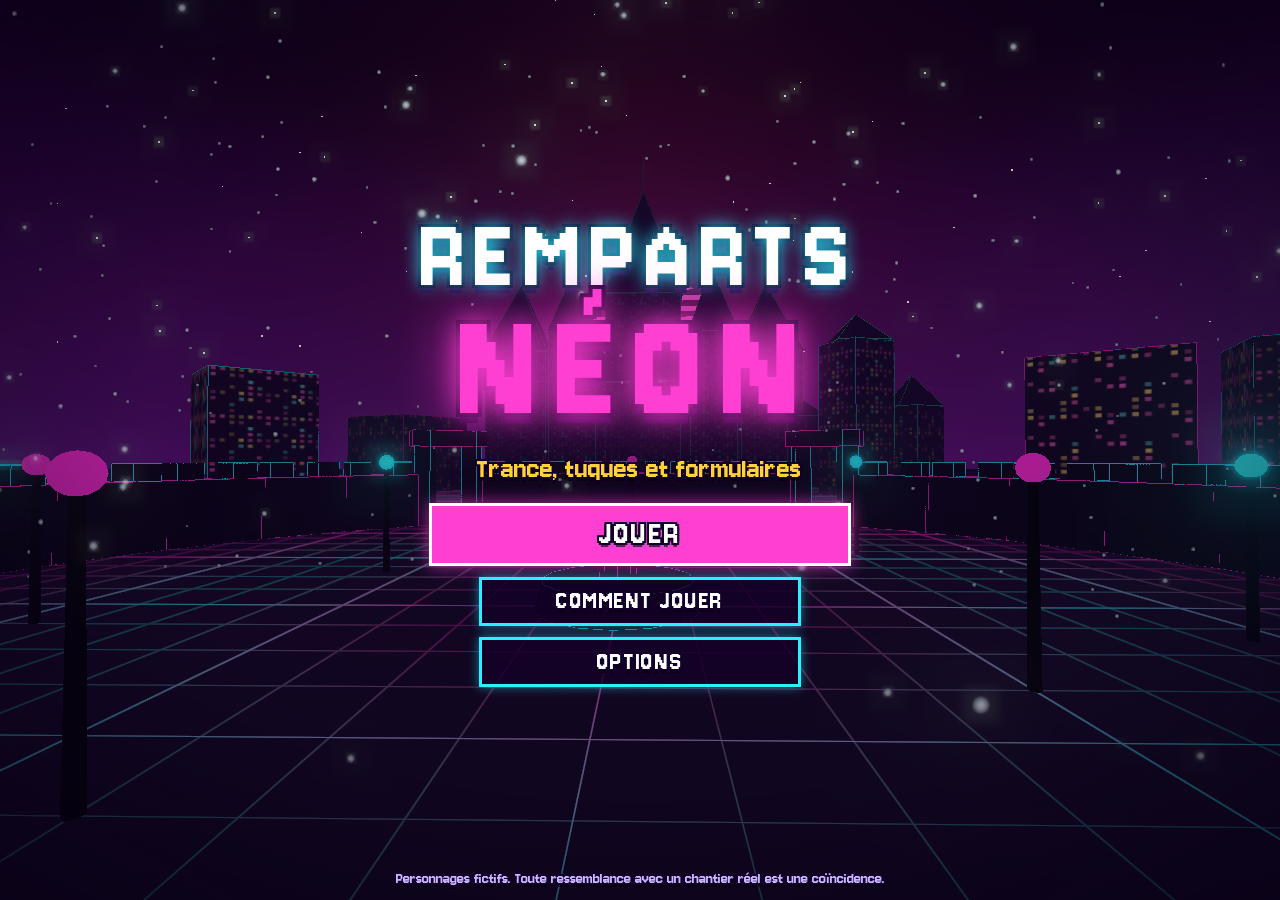
==== index.html @ 051f41b4 "Première version jouable de Remparts Néon : FPS de survie néon, trance procédurale, 3 quartiers" ====
<!doctype html>
<html lang="fr-CA">
<head>
<meta charset="utf-8">
<meta name="viewport" content="width=device-width,initial-scale=1,maximum-scale=1,user-scalable=no,viewport-fit=cover">
<title>Remparts Néon</title>
<meta name="theme-color" content="#12002a">
<link rel="manifest" href="manifest.webmanifest">
<link rel="icon" href="assets/icon192.png">
<link rel="stylesheet" href="style.css">
<script type="importmap">{ "imports": { "three": "./vendor/three.module.min.js", "three/addons/": "./vendor/jsm/" } }</script>
</head>
<body>
<div id="app"></div>
<div id="vignette"></div><div id="hurt"></div>
<div id="hud" class="hidden">
  <div id="hpbox"><div class="lbl">SANTÉ</div><div id="hpbar"><div id="hpfill"></div><span id="hptxt">100</span></div><div id="dashes"></div></div>
  <div id="cashbox"><span class="coin"></span><span id="cash">0</span><small>piasses néon</small></div>
  <div id="wavebox"><div id="wavelbl">VAGUE 1/3</div><div id="seclbl">ÇA MONTE…</div></div>
  <div id="bossbox" class="hidden"><div id="bossname">BOSS</div><div id="bossbar"><div id="bossfill"></div></div></div>
  <div id="score">0</div>
  <div id="cross"><div class="ch"></div><div id="beatL" class="bt"></div><div id="beatL2" class="bt"></div><div id="beatR" class="bt"></div><div id="beatR2" class="bt"></div><div id="beatC"></div></div>
  <div id="streak"></div>
  <div id="altbox"><div id="altico"></div><div id="altname">RONDELLE</div><div id="altbar"><div id="altfill"></div></div></div>
  <div id="banner"></div>
  <div id="toast"></div>
</div>
<div id="floats"></div>
<div id="radio" class="hidden"><div class="rhead"><span class="eq"><i></i><i></i><i></i><i></i></span><span id="djname"></span></div><div id="rtext"></div></div>

<section id="title" class="screen">
  <div class="logo"><div class="l1">REMPARTS</div><div class="l2">NÉON</div><div class="sub">Trance, tuques et formulaires</div></div>
  <div class="menu">
    <button class="btn big" id="bPlay">JOUER</button>
    <button class="btn" id="bHelp">COMMENT JOUER</button>
    <button class="btn" id="bOpts">OPTIONS</button>
  </div>
  <div class="foot">Personnages fictifs. Toute ressemblance avec un chantier réel est une coïncidence.</div>
</section>

<section id="paths" class="screen hidden">
  <h1>CHOISIS TON ARME</h1>
  <div id="pathcards"></div>
  <div id="lvlpick"></div>
  <button class="btn" id="bBack1">◀ RETOUR</button>
</section>

<section id="help" class="screen hidden">
  <h1>COMMENT JOUER</h1>
  <div class="panel helptxt">
    <p><b>But :</b> survis aux vagues. La musique les pilote : le <b>build-up</b> monte, le <b>drop</b> lâche la horde, le <b>breakdown</b> te laisse souffler.</p>
    <p><b>Sur le beat :</b> frappe ou tire au moment où les barres se rejoignent au centre du viseur : dégâts bonus. Pas obligé, juste payant.</p>
    <p><b>Piasses néon :</b> ramasse-les et dépense-les au Dépanneur Néon entre les vagues.</p>
    <table><tr><th></th><th>Clavier / souris</th><th>Manette</th><th>Tactile</th></tr>
      <tr><td>Bouger</td><td>WASD / ZQSD</td><td>Stick gauche</td><td>Pouce gauche</td></tr>
      <tr><td>Viser</td><td>Souris</td><td>Stick droit</td><td>Glisser à droite</td></tr>
      <tr><td>Attaque</td><td>Clic gauche</td><td>RT</td><td>Bouton FEU (ou tir auto)</td></tr>
      <tr><td>Spécial</td><td>Clic droit / E</td><td>LT</td><td>SPÉCIAL</td></tr>
      <tr><td>Sprint</td><td>Espace / Maj</td><td>A</td><td>SPRINT</td></tr>
      <tr><td>Pause</td><td>Échap / P</td><td>Start</td><td>⏸</td></tr></table>
  </div>
  <button class="btn" id="bBack2">◀ RETOUR</button>
</section>

<section id="opts" class="screen hidden">
  <h1>OPTIONS</h1>
  <div class="panel opts">
    <label>Volume <input type="range" id="oVol" min="0" max="1" step="0.05"></label>
    <label>Sensibilité <input type="range" id="oSens" min="0.3" max="2.5" step="0.05"></label>
    <label>Effets <select id="oQual"><option value="high">Élevés (bloom)</option><option value="low">Bas (téléphones)</option></select></label>
    <label>Tir auto (tactile) <input type="checkbox" id="oAuto"></label>
  </div>
  <button class="btn" id="bBack3">◀ RETOUR</button>
</section>

<section id="lvlcard" class="screen hidden"><div class="lvnum" id="lvnum">QUARTIER 1</div><div class="lvname" id="lvname"></div><div class="lvsub" id="lvsub"></div></section>

<section id="shop" class="screen hidden">
  <div class="shophead"><h1>DÉPANNEUR NÉON <small>ouvert 24 h</small></h1><div class="shopcash"><span class="coin"></span><span id="scash">0</span></div></div>
  <div id="cards"></div>
  <div class="shopfoot"><div id="nextinfo"></div><button class="btn big" id="bNext">VAGUE SUIVANTE ▶</button></div>
</section>

<section id="pause" class="screen hidden">
  <h1>PAUSE</h1>
  <div class="menu"><button class="btn big" id="bResume">CONTINUER</button><button class="btn" id="bPOpts">OPTIONS</button><button class="btn" id="bQuit">MENU PRINCIPAL</button></div>
</section>

<section id="over" class="screen hidden">
  <h1 class="red">K.-O. SUR LES REMPARTS!</h1>
  <div class="panel" id="overstats"></div>
  <div class="menu"><button class="btn big" id="bRetry">RECOMMENCER LA VAGUE</button><button class="btn" id="bQuit2">MENU PRINCIPAL</button></div>
</section>

<section id="win" class="screen hidden">
  <h1>QUÉBEC EST SAUVÉE!</h1>
  <div class="panel" id="winstats"></div>
  <div class="menu"><button class="btn big" id="bAgain">REJOUER</button></div>
</section>

<div id="touch" class="hidden">
  <div id="tl"><div id="knob0"><div id="knob"></div></div></div>
  <div id="tr"></div>
  <button id="tFire" class="tb">FEU</button><button id="tAlt" class="tb">SPÉCIAL</button><button id="tDash" class="tb">SPRINT</button><button id="tPause" class="tb">⏸</button>
</div>
<div id="rotate" class="hidden">Tourne ton téléphone à l'horizontale ↻</div>
<div id="err" class="hidden"></div>
<script type="module" src="js/main.js"></script>
</body>
</html>
---- style.css ----
@font-face { font-family: 'Jersey 10'; src: url(assets/fonts/Jersey10.ttf); font-display: block; }
:root { --pink: #ff3fd2; --cyan: #2bf0ff; --gold: #ffd23a; --green: #8dff3a; --ol: #12002a;
  --o: 0 0 0 transparent; --u: clamp(16px, 2.3vh, 30px); }
* { box-sizing: border-box; -webkit-tap-highlight-color: transparent; }
html, body { margin: 0; height: 100%; overflow: hidden; background: #07000f; color: #fff; font-family: 'Jersey 10', system-ui, sans-serif; user-select: none; -webkit-user-select: none; touch-action: none; }
#app, #app canvas { position: fixed; inset: 0; width: 100%; height: 100%; display: block; }
.hidden { display: none !important; }
/* contour net autour de tout le texte (lisibilité) */
.ol, #hud, .screen, #radio, #floats, #touch { text-shadow: 2px 0 var(--ol), -2px 0 var(--ol), 0 2px var(--ol), 0 -2px var(--ol), 2px 2px var(--ol), -2px -2px var(--ol), 2px -2px var(--ol), -2px 2px var(--ol), 0 4px 0 rgba(0,0,0,.6); }
#hud { position: fixed; inset: 0; pointer-events: none; font-size: calc(var(--u) * 1.1); letter-spacing: .04em; }
#hpbox { position: absolute; left: 2.2vh; top: 2vh; width: min(34vw, 340px); }
.lbl { font-size: calc(var(--u) * .9); color: var(--cyan); }
#hpbar { position: relative; height: calc(var(--u) * 1.15); border: 3px solid #fff; background: #200018; box-shadow: 0 0 12px var(--pink); }
#hpfill { position: absolute; inset: 0; width: 100%; background: linear-gradient(90deg, #ff2b6d, #ff3fd2); transition: width .15s; }
#hptxt { position: absolute; inset: 0; display: flex; align-items: center; justify-content: center; font-size: calc(var(--u) * 1.05); }
#dashes { display: flex; gap: 6px; margin-top: 6px; }
#dashes i { display: block; width: calc(var(--u) * 1.6); height: calc(var(--u) * .45); border: 2px solid #fff; background: var(--cyan); box-shadow: 0 0 8px var(--cyan); }
#dashes i.off { background: #102030; box-shadow: none; }
#cashbox { position: absolute; right: 2.2vh; top: 2vh; text-align: right; font-size: calc(var(--u) * 1.7); color: var(--green); }
#cashbox small { display: block; font-size: calc(var(--u) * .8); color: #d9ffc4; }
.coin { display: inline-block; width: .75em; height: .75em; border-radius: 50%; background: var(--green); box-shadow: 0 0 10px var(--green), inset 0 0 0 3px #2b6b00; margin-right: .25em; vertical-align: -.05em; }
#score { position: absolute; right: 2.2vh; top: calc(2vh + var(--u) * 3.4); font-size: calc(var(--u) * 1); color: #fff; opacity: .9; }
#wavebox { position: absolute; left: 50%; top: 1.6vh; transform: translateX(-50%); text-align: center; }
#wavelbl { font-size: calc(var(--u) * 1.15); color: #fff; }
#seclbl { font-size: calc(var(--u) * 1.4); color: var(--gold); }
#seclbl.drop { color: var(--pink); } #seclbl.break { color: var(--cyan); }
#bossbox { position: absolute; left: 50%; top: calc(1.6vh + var(--u) * 3.2); transform: translateX(-50%); width: min(60vw, 640px); text-align: center; }
#bossname { color: var(--gold); font-size: calc(var(--u) * 1.2); }
#bossbar { height: calc(var(--u) * .8); border: 3px solid #fff; background: #200018; }
#bossfill { height: 100%; width: 100%; background: linear-gradient(90deg, var(--gold), #ff7a1a); box-shadow: 0 0 12px #ff7a1a; }
#cross { position: absolute; left: 50%; top: 50%; width: 0; height: 0; }
#cross .ch { position: absolute; left: -9px; top: -9px; width: 18px; height: 18px; border: 2px solid #fff; border-radius: 50%; box-shadow: 0 0 6px var(--cyan); }
#cross .ch::after { content: ''; position: absolute; left: 6px; top: 6px; width: 2px; height: 2px; background: #fff; }
#cross .bt { position: absolute; top: -10px; width: 4px; height: 20px; background: var(--cyan); box-shadow: 0 0 8px var(--cyan); border-radius: 2px; }
#cross #beatC { position: absolute; left: -22px; top: -22px; width: 44px; height: 44px; border: 3px solid var(--pink); border-radius: 50%; opacity: 0; box-shadow: 0 0 16px var(--pink); }
#cross.hit .ch { border-color: var(--pink); box-shadow: 0 0 14px var(--pink); }
#streak { position: absolute; left: 50%; top: calc(50% + 40px); transform: translateX(-50%); color: var(--pink); font-size: calc(var(--u) * 1.15); white-space: nowrap; }
#altbox { position: absolute; right: 2.2vh; bottom: 2.4vh; width: min(26vw, 240px); text-align: right; }
#altname { font-size: calc(var(--u) * 1); color: var(--cyan); }
#altbar { height: calc(var(--u) * .6); border: 2px solid #fff; background: #001a22; }
#altfill { height: 100%; background: var(--cyan); box-shadow: 0 0 8px var(--cyan); }
#altbox.ready #altname { color: #fff; } #altbox.ready #altbar { box-shadow: 0 0 12px var(--cyan); }
#banner { position: absolute; left: 0; right: 0; top: 30%; text-align: center; font-size: calc(var(--u) * 3.6); color: #fff; opacity: 0; transition: opacity .25s, transform .25s; transform: scale(.9); letter-spacing: .06em; }
#banner.on { opacity: 1; transform: scale(1); }
#banner.pink { color: var(--pink); } #banner.cyan { color: var(--cyan); } #banner.gold { color: var(--gold); }
#toast { position: absolute; left: 50%; bottom: 14vh; transform: translateX(-50%); font-size: var(--u); color: #fff; opacity: 0; transition: opacity .3s; }
#toast.on { opacity: 1; }
#vignette { position: fixed; inset: 0; pointer-events: none; background: radial-gradient(ellipse at center, transparent 55%, rgba(10,0,25,.55) 100%); }
#hurt { position: fixed; inset: 0; pointer-events: none; background: radial-gradient(ellipse at center, transparent 40%, rgba(255,20,60,.55) 100%); opacity: 0; }
#floats { position: fixed; inset: 0; pointer-events: none; overflow: hidden; }
#floats div { position: absolute; left: 0; top: 0; white-space: nowrap; font-size: calc(var(--u) * 1.05); will-change: transform, opacity; }
#floats div.big { font-size: calc(var(--u) * 1.5); }
/* radio */
#radio { z-index: 5; position: fixed; left: 2.2vh; bottom: 2.4vh; width: min(46vw, 520px); background: rgba(14,0,30,.86); border: 3px solid var(--pink); box-shadow: 0 0 18px rgba(255,63,210,.6); padding: .5em .8em .7em; font-size: calc(var(--u) * 1.02); line-height: 1.15; pointer-events: none; }
.rhead { color: var(--gold); font-size: calc(var(--u) * .9); display: flex; align-items: center; gap: .5em; margin-bottom: .2em; }
.eq { display: inline-flex; gap: 2px; align-items: flex-end; height: 1em; } .eq i { width: 4px; background: var(--cyan); animation: eq .5s infinite alternate; }
.eq i:nth-child(2) { animation-delay: .15s } .eq i:nth-child(3) { animation-delay: .3s } .eq i:nth-child(4) { animation-delay: .05s }
@keyframes eq { from { height: 20% } to { height: 100% } }
/* écrans */
.screen { position: fixed; inset: 0; display: flex; flex-direction: column; align-items: center; justify-content: center; gap: 2.2vh; background: radial-gradient(ellipse at center, rgba(20,0,40,.35), rgba(5,0,15,.82)); font-size: calc(var(--u) * 1.1); }
#title { background: linear-gradient(180deg, rgba(5,0,15,.1), rgba(5,0,15,.55)); }
.screen h1 { margin: 0; font-weight: normal; font-size: calc(var(--u) * 2.6); color: var(--cyan); letter-spacing: .06em; text-align: center; }
.screen h1 small { font-size: .45em; color: var(--gold); }
h1.red { color: #ff4f6d !important; }
.logo { text-align: center; line-height: .82; }
.logo .l1 { font-size: calc(var(--u) * 5.2); color: #fff; letter-spacing: .08em; text-shadow: 0 0 18px var(--cyan), 3px 3px 0 var(--ol), -3px -3px 0 var(--ol), 3px -3px 0 var(--ol), -3px 3px 0 var(--ol), 0 8px 0 #2b0040; }
.logo .l2 { font-size: calc(var(--u) * 8); color: var(--pink); letter-spacing: .1em; text-shadow: 0 0 26px var(--pink), 0 0 60px var(--pink), 4px 4px 0 var(--ol), -4px -4px 0 var(--ol), 4px -4px 0 var(--ol), -4px 4px 0 var(--ol), 0 10px 0 #2b0040; }
.logo .sub { font-size: calc(var(--u) * 1.5); color: var(--gold); margin-top: .5em; line-height: 1; }
.menu { display: flex; flex-direction: column; gap: 1.2vh; align-items: center; }
.foot { position: absolute; bottom: 1.5vh; font-size: calc(var(--u) * .8); color: #c9b6ff; text-align: center; padding: 0 1em; }
.btn { font-family: inherit; font-size: calc(var(--u) * 1.3); color: #fff; background: rgba(20,0,40,.8); border: 3px solid var(--cyan); padding: .25em 1.2em .3em; min-width: 12em; cursor: pointer; letter-spacing: .06em; box-shadow: 0 0 10px rgba(43,240,255,.5); text-shadow: inherit; pointer-events: auto; }
.btn.big { font-size: calc(var(--u) * 1.7); border-color: var(--pink); box-shadow: 0 0 16px rgba(255,63,210,.7); }
.btn:hover, .btn:focus, .btn.focus { outline: none; background: var(--pink); color: #fff; border-color: #fff; }
.btn:disabled { opacity: .45; cursor: default; }
.panel { background: rgba(14,0,30,.88); border: 3px solid var(--cyan); padding: 1em 1.4em; max-width: min(92vw, 900px); }
.helptxt p { margin: .3em 0 .6em; } .helptxt table { border-collapse: collapse; width: 100%; } .helptxt td, .helptxt th { padding: .1em .6em; text-align: left; font-weight: normal; } .helptxt th { color: var(--gold); } .helptxt td:first-child { color: var(--cyan); }
.opts { display: flex; flex-direction: column; gap: .8em; min-width: min(80vw, 480px); } .opts label { display: flex; justify-content: space-between; gap: 1em; align-items: center; }
.opts select, .opts input { font-family: inherit; font-size: calc(var(--u) * 1); }
.opts input[type=range] { width: 50%; } .opts input[type=checkbox] { width: 1.4em; height: 1.4em; }
#pathcards { display: flex; gap: 2vw; flex-wrap: wrap; justify-content: center; max-width: 96vw; }
.pcard { width: min(29vw, 330px); background: rgba(14,0,30,.9); border: 3px solid var(--c); padding: .8em 1em 1em; cursor: pointer; box-shadow: 0 0 16px var(--c); display: flex; flex-direction: column; gap: .3em; font-family: inherit; color: #fff; text-align: left; font-size: calc(var(--u) * 1); text-shadow: inherit; }
.pcard:hover, .pcard:focus, .pcard.focus { outline: none; transform: translateY(-4px); background: rgba(40,0,60,.95); box-shadow: 0 0 30px var(--c); }
.pcard .pn { font-size: calc(var(--u) * 1.9); color: var(--c); line-height: 1; } .pcard .pt { color: var(--gold); } .pcard .pd { line-height: 1.1; min-height: 3.4em; }
.pcard svg { width: 100%; height: calc(var(--u) * 4.5); }
.stat { display: flex; align-items: center; gap: .5em; } .stat span { width: 5.2em; color: #cfc2ff; } .stat b { display: inline-block; height: .5em; background: var(--c); box-shadow: 0 0 6px var(--c); }
#lvlpick { display: flex; gap: 1em; align-items: center; flex-wrap: wrap; justify-content: center; } #lvlpick .btn { min-width: 0; font-size: calc(var(--u) * 1); }
#lvlpick .btn.sel { border-color: var(--gold); color: var(--gold); }
#lvlcard { background: rgba(5,0,15,.5); pointer-events: none; }
.lvnum { color: var(--gold); font-size: calc(var(--u) * 1.6); } .lvname { font-size: calc(var(--u) * 4.4); color: var(--pink); text-shadow: 0 0 24px var(--pink), 3px 3px 0 var(--ol), -3px -3px 0 var(--ol), 3px -3px 0 var(--ol), -3px 3px 0 var(--ol); } .lvsub { font-size: calc(var(--u) * 1.4); color: var(--cyan); }
/* boutique */
#shop { justify-content: flex-start; padding-top: 2.5vh; gap: 1.6vh; }
.shophead { display: flex; align-items: center; gap: 4vw; } .shopcash { font-size: calc(var(--u) * 2); color: var(--green); }
#cards { display: grid; grid-template-columns: repeat(5, minmax(0, 1fr)); gap: 1.2vh 1vw; width: min(96vw, 1280px); }
.card { font-family: inherit; color: #fff; text-align: left; background: rgba(14,0,30,.92); border: 3px solid var(--c, var(--cyan)); padding: .4em .6em .5em; cursor: pointer; display: flex; flex-direction: column; gap: .15em; font-size: calc(var(--u) * .95); text-shadow: inherit; line-height: 1.05; }
.card .cn { font-size: calc(var(--u) * 1.15); color: var(--c, var(--cyan)); } .card .cd { color: #e8e0ff; flex: 1; } .card .cl { display: flex; gap: 3px; } .card .cl i { width: .8em; height: .35em; border: 1px solid #fff; } .card .cl i.on { background: var(--c, var(--cyan)); }
.card .cc { font-size: calc(var(--u) * 1.15); color: var(--green); }
.card.poor .cc { color: #ff6a8a; } .card.max { opacity: .55; } .card.max .cc { color: var(--gold); }
.card:hover, .card:focus, .card.focus { outline: none; background: rgba(60,0,80,.95); box-shadow: 0 0 18px var(--c, var(--cyan)); }
.card.bought { animation: bought .35s; } @keyframes bought { 0% { transform: scale(1.08); background: var(--c); } 100% { transform: scale(1); } }
.shopfoot { display: flex; align-items: center; gap: 3vw; } #nextinfo { color: var(--gold); font-size: calc(var(--u) * 1.1); max-width: 40vw; }
#shop ~ #radio, body.shopping #radio { }
/* tactile */
#touch { position: fixed; inset: 0; pointer-events: none; }
#tl { position: absolute; left: 0; bottom: 0; width: 45%; height: 70%; pointer-events: auto; }
#tr { position: absolute; right: 0; top: 0; width: 55%; height: 100%; pointer-events: auto; }
#knob0 { position: absolute; width: 130px; height: 130px; margin: -65px 0 0 -65px; border: 3px solid rgba(43,240,255,.6); border-radius: 50%; display: none; }
#knob { position: absolute; left: 40px; top: 40px; width: 50px; height: 50px; border-radius: 50%; background: rgba(255,63,210,.6); border: 3px solid #fff; }
.tb { position: absolute; pointer-events: auto; font-family: inherit; color: #fff; background: rgba(20,0,40,.55); border: 3px solid var(--pink); border-radius: 50%; font-size: 20px; text-shadow: inherit; }
#tFire { right: 4vw; bottom: 16vh; width: 110px; height: 110px; font-size: 26px; }
#tAlt { right: calc(4vw + 120px); bottom: 7vh; width: 84px; height: 84px; border-color: var(--cyan); font-size: 17px; }
#tDash { right: calc(4vw + 18px); bottom: calc(16vh + 120px); width: 76px; height: 76px; border-color: var(--gold); font-size: 17px; }
#tPause { right: 50%; top: 1vh; width: 52px; height: 52px; transform: translateX(50%); top: auto; bottom: 1vh; }
.tb.on { background: rgba(255,63,210,.6); }
body.touch #altbox { bottom: auto; top: calc(2vh + var(--u) * 5); }
body.touch #radio { bottom: auto; top: calc(2vh + var(--u) * 4.5); width: min(40vw, 420px); font-size: calc(var(--u) * .95); }
#rotate { position: fixed; inset: 0; background: #12002a; display: flex; align-items: center; justify-content: center; font-size: 28px; color: var(--pink); z-index: 50; text-align: center; padding: 1em; }
#err { position: fixed; left: 0; right: 0; bottom: 0; background: #400; color: #fff; padding: .5em; font-size: 16px; z-index: 60; }
@media (max-width: 900px) { #cards { grid-template-columns: repeat(4, minmax(0, 1fr)); } }
@media (max-height: 500px) { :root { --u: clamp(15px, 3.6vh, 24px); } .logo .l2 { font-size: calc(var(--u) * 6); } .logo .l1 { font-size: calc(var(--u) * 4); } .pcard .pd { min-height: 0; } .pcard svg { height: calc(var(--u) * 2.6); } #cards { gap: .8vh .8vw; } }
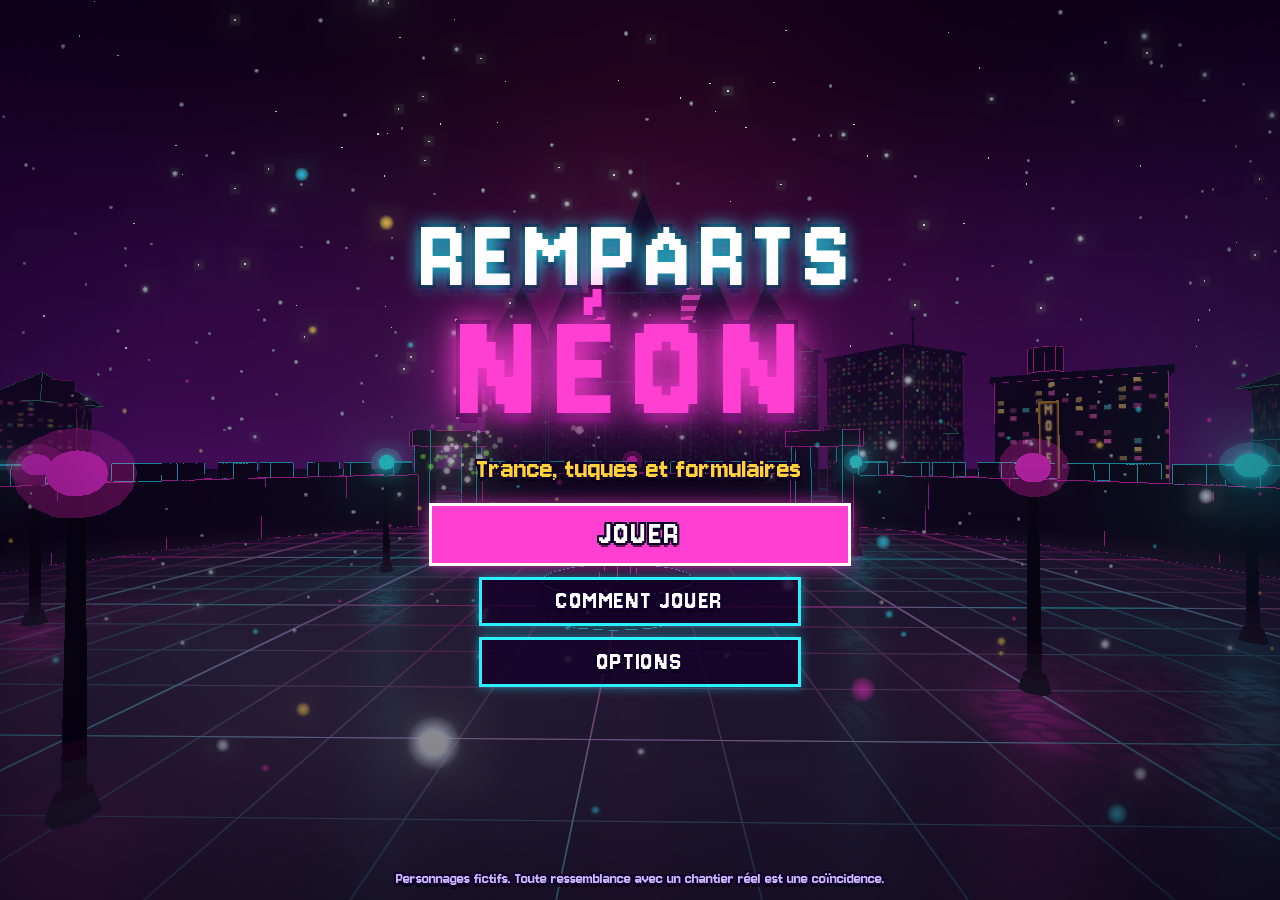
==== commit 0751029f: "Visuels : sol mouillé avec reflets néon, brume, poussières, immeubles détaillés (antennes, enseignes" ====
--- a/index.html
+++ b/index.html
@@ -19,7 +19,7 @@
   <div id="wavebox"><div id="wavelbl">VAGUE 1/3</div><div id="seclbl">ÇA MONTE…</div></div>
   <div id="bossbox" class="hidden"><div id="bossname">BOSS</div><div id="bossbar"><div id="bossfill"></div></div></div>
   <div id="score">0</div>
-  <div id="cross"><div class="ch"></div><div id="beatL" class="bt"></div><div id="beatL2" class="bt"></div><div id="beatR" class="bt"></div><div id="beatR2" class="bt"></div><div id="beatC"></div></div>
+  <div id="cross"><div class="ch"></div><div id="beatL" class="bt"></div><div id="beatL2" class="bt"></div><div id="beatR" class="bt"></div><div id="beatR2" class="bt"></div><div id="beatC"></div><div id="hitmark"><i></i><i></i><i></i><i></i></div></div>
   <div id="streak"></div>
   <div id="altbox"><div id="altico"></div><div id="altname">RONDELLE</div><div id="altbar"><div id="altfill"></div></div></div>
   <div id="banner"></div>
@@ -68,6 +68,8 @@
     <label>Volume <input type="range" id="oVol" min="0" max="1" step="0.05"></label>
     <label>Sensibilité <input type="range" id="oSens" min="0.3" max="2.5" step="0.05"></label>
     <label>Effets <select id="oQual"><option value="high">Élevés (bloom)</option><option value="low">Bas (téléphones)</option></select></label>
+    <label>Secousses de l'écran <select id="oShake"><option value="1">Fortes</option><option value="0.5">Douces</option><option value="0">Aucune</option></select></label>
+    <label>Chiffres de dégâts <input type="checkbox" id="oNums"></label>
     <label>Tir auto (tactile) <input type="checkbox" id="oAuto"></label>
   </div>
   <button class="btn" id="bBack3">◀ RETOUR</button>
--- a/style.css
+++ b/style.css
@@ -117,3 +117,11 @@
 #err { position: fixed; left: 0; right: 0; bottom: 0; background: #400; color: #fff; padding: .5em; font-size: 16px; z-index: 60; }
 @media (max-width: 900px) { #cards { grid-template-columns: repeat(4, minmax(0, 1fr)); } }
 @media (max-height: 500px) { :root { --u: clamp(15px, 3.6vh, 24px); } .logo .l2 { font-size: calc(var(--u) * 6); } .logo .l1 { font-size: calc(var(--u) * 4); } .pcard .pd { min-height: 0; } .pcard svg { height: calc(var(--u) * 2.6); } #cards { gap: .8vh .8vw; } }
+
+#hitmark { position: absolute; left: 0; top: 0; opacity: 0; }
+#hitmark i { position: absolute; width: 3px; height: 11px; background: #fff; left: -1.5px; top: -5.5px; box-shadow: 0 0 6px #fff; }
+#hitmark i:nth-child(1) { transform: rotate(45deg) translateY(-15px); } #hitmark i:nth-child(2) { transform: rotate(135deg) translateY(-15px); }
+#hitmark i:nth-child(3) { transform: rotate(225deg) translateY(-15px); } #hitmark i:nth-child(4) { transform: rotate(315deg) translateY(-15px); }
+#hitmark.on { opacity: 1; } #hitmark.beat i { background: var(--pink); box-shadow: 0 0 8px var(--pink); }
+#hitmark.kill i { background: var(--gold); box-shadow: 0 0 10px var(--gold); height: 16px; top: -8px; }
+#floats div.num { font-size: calc(var(--u) * 1.1); } #floats div.num.big { font-size: calc(var(--u) * 1.5); }
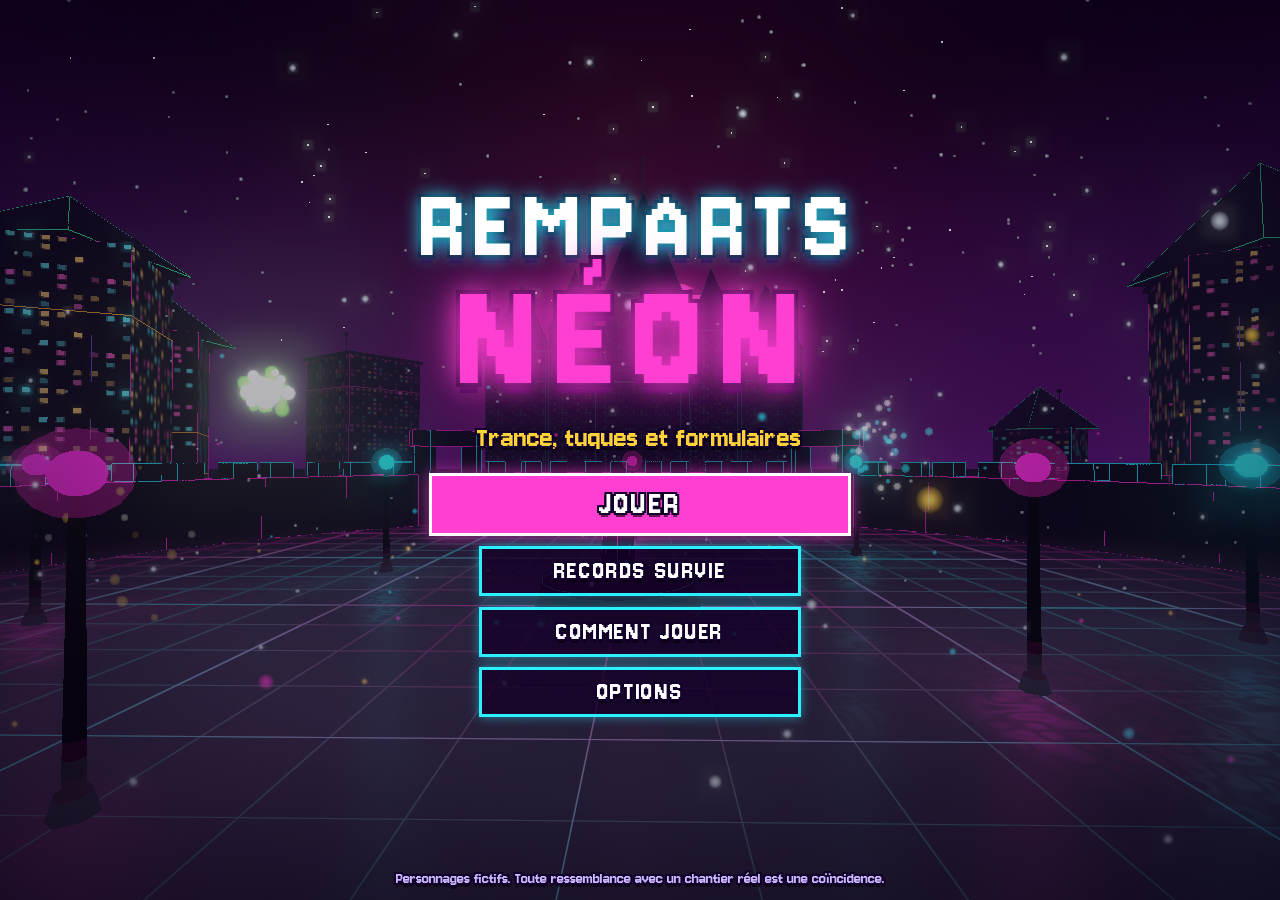
==== commit 6057c61e: "Jouabilité : difficultés, mode Survie avec records, nouvelles améliorations, esquive parfaite, piste" ====
--- a/index.html
+++ b/index.html
@@ -22,6 +22,7 @@
   <div id="cross"><div class="ch"></div><div id="beatL" class="bt"></div><div id="beatL2" class="bt"></div><div id="beatR" class="bt"></div><div id="beatR2" class="bt"></div><div id="beatC"></div><div id="hitmark"><i></i><i></i><i></i><i></i></div></div>
   <div id="streak"></div>
   <div id="altbox"><div id="altico"></div><div id="altname">RONDELLE</div><div id="altbar"><div id="altfill"></div></div></div>
+  <div id="beattrack"><div id="beattarget"></div><div id="judge"></div></div>
   <div id="banner"></div>
   <div id="toast"></div>
 </div>
@@ -32,6 +33,7 @@
   <div class="logo"><div class="l1">REMPARTS</div><div class="l2">NÉON</div><div class="sub">Trance, tuques et formulaires</div></div>
   <div class="menu">
     <button class="btn big" id="bPlay">JOUER</button>
+    <button class="btn" id="bRecs">RECORDS SURVIE</button>
     <button class="btn" id="bHelp">COMMENT JOUER</button>
     <button class="btn" id="bOpts">OPTIONS</button>
   </div>
@@ -41,6 +43,7 @@
 <section id="paths" class="screen hidden">
   <h1>CHOISIS TON ARME</h1>
   <div id="pathcards"></div>
+  <div id="modepick"></div>
   <div id="lvlpick"></div>
   <button class="btn" id="bBack1">◀ RETOUR</button>
 </section>
@@ -50,13 +53,14 @@
   <div class="panel helptxt">
     <p><b>But :</b> survis aux vagues. La musique les pilote : le <b>build-up</b> monte, le <b>drop</b> lâche la horde, le <b>breakdown</b> te laisse souffler.</p>
     <p><b>Sur le beat :</b> frappe ou tire au moment où les barres se rejoignent au centre du viseur : dégâts bonus. Pas obligé, juste payant.</p>
+    <p><b>Esquive :</b> pendant l'esquive, tu es intouchable. Esquive juste avant un coup pour une <b>esquive parfaite</b> (ralenti, charge rendue).</p>
     <p><b>Piasses néon :</b> ramasse-les et dépense-les au Dépanneur Néon entre les vagues.</p>
     <table><tr><th></th><th>Clavier / souris</th><th>Manette</th><th>Tactile</th></tr>
       <tr><td>Bouger</td><td>WASD / ZQSD</td><td>Stick gauche</td><td>Pouce gauche</td></tr>
       <tr><td>Viser</td><td>Souris</td><td>Stick droit</td><td>Glisser à droite</td></tr>
       <tr><td>Attaque</td><td>Clic gauche</td><td>RT</td><td>Bouton FEU (ou tir auto)</td></tr>
       <tr><td>Spécial</td><td>Clic droit / E</td><td>LT</td><td>SPÉCIAL</td></tr>
-      <tr><td>Sprint</td><td>Espace / Maj</td><td>A</td><td>SPRINT</td></tr>
+      <tr><td>Esquive</td><td>Espace / Maj</td><td>A</td><td>ESQUIVE</td></tr>
       <tr><td>Pause</td><td>Échap / P</td><td>Start</td><td>⏸</td></tr></table>
   </div>
   <button class="btn" id="bBack2">◀ RETOUR</button>
@@ -73,6 +77,12 @@
     <label>Tir auto (tactile) <input type="checkbox" id="oAuto"></label>
   </div>
   <button class="btn" id="bBack3">◀ RETOUR</button>
+</section>
+
+<section id="records" class="screen hidden">
+  <h1>RECORDS · SURVIE</h1>
+  <div class="panel"><table id="rectable" class="rectable"></table></div>
+  <button class="btn" id="bBack4">◀ RETOUR</button>
 </section>
 
 <section id="lvlcard" class="screen hidden"><div class="lvnum" id="lvnum">QUARTIER 1</div><div class="lvname" id="lvname"></div><div class="lvsub" id="lvsub"></div></section>
@@ -103,7 +113,7 @@
 <div id="touch" class="hidden">
   <div id="tl"><div id="knob0"><div id="knob"></div></div></div>
   <div id="tr"></div>
-  <button id="tFire" class="tb">FEU</button><button id="tAlt" class="tb">SPÉCIAL</button><button id="tDash" class="tb">SPRINT</button><button id="tPause" class="tb">⏸</button>
+  <button id="tFire" class="tb">FEU</button><button id="tAlt" class="tb">SPÉCIAL</button><button id="tDash" class="tb">ESQUIVE</button><button id="tPause" class="tb">⏸</button>
 </div>
 <div id="rotate" class="hidden">Tourne ton téléphone à l'horizontale ↻</div>
 <div id="err" class="hidden"></div>
--- a/style.css
+++ b/style.css
@@ -125,3 +125,15 @@
 #hitmark.on { opacity: 1; } #hitmark.beat i { background: var(--pink); box-shadow: 0 0 8px var(--pink); }
 #hitmark.kill i { background: var(--gold); box-shadow: 0 0 10px var(--gold); height: 16px; top: -8px; }
 #floats div.num { font-size: calc(var(--u) * 1.1); } #floats div.num.big { font-size: calc(var(--u) * 1.5); }
+
+#modepick { display: flex; gap: .6em; align-items: center; flex-wrap: wrap; justify-content: center; }
+#modepick .btn, .chip { min-width: 0; font-size: calc(var(--u) * 1); padding: .15em .8em .2em; }
+.btn.chip.sel, #modepick .btn.sel { border-color: var(--gold); color: var(--gold); box-shadow: 0 0 12px rgba(255,210,58,.6); }
+.rectable { border-collapse: collapse; } .rectable td, .rectable th { padding: .15em .7em; text-align: left; font-weight: normal; } .rectable th { color: var(--gold); } .rectable tr:nth-child(2) td { color: var(--pink); }
+#cross .bt { display: none; }
+#beattrack { position: absolute; left: 50%; bottom: 16vh; transform: translateX(-50%); width: min(34vw, 380px); height: calc(var(--u) * 1.3); border-top: 2px solid rgba(255,255,255,.25); border-bottom: 2px solid rgba(255,255,255,.25); background: linear-gradient(90deg, transparent, rgba(20,0,40,.6) 20%, rgba(20,0,40,.6) 80%, transparent); }
+#beattrack .note { position: absolute; left: 50%; top: 15%; width: 6px; height: 70%; margin-left: -3px; border-radius: 3px; background: var(--cyan); box-shadow: 0 0 10px currentColor; }
+#beattarget { position: absolute; left: 50%; top: 50%; width: calc(var(--u) * 1.9); height: calc(var(--u) * 1.9); border: 3px solid #fff; border-radius: 50%; box-shadow: 0 0 12px var(--pink), inset 0 0 8px var(--pink); }
+#judge { position: absolute; left: 50%; bottom: 120%; transform: translateX(-50%) scale(.8); white-space: nowrap; font-size: calc(var(--u) * 1.2); opacity: 0; transition: opacity .1s, transform .1s; }
+#judge.on { opacity: 1; transform: translateX(-50%) scale(1); } #judge.gold { color: var(--gold); } #judge.pink { color: var(--pink); } #judge.cyan { color: var(--cyan); }
+#cards { grid-template-columns: repeat(5, minmax(0, 1fr)); }
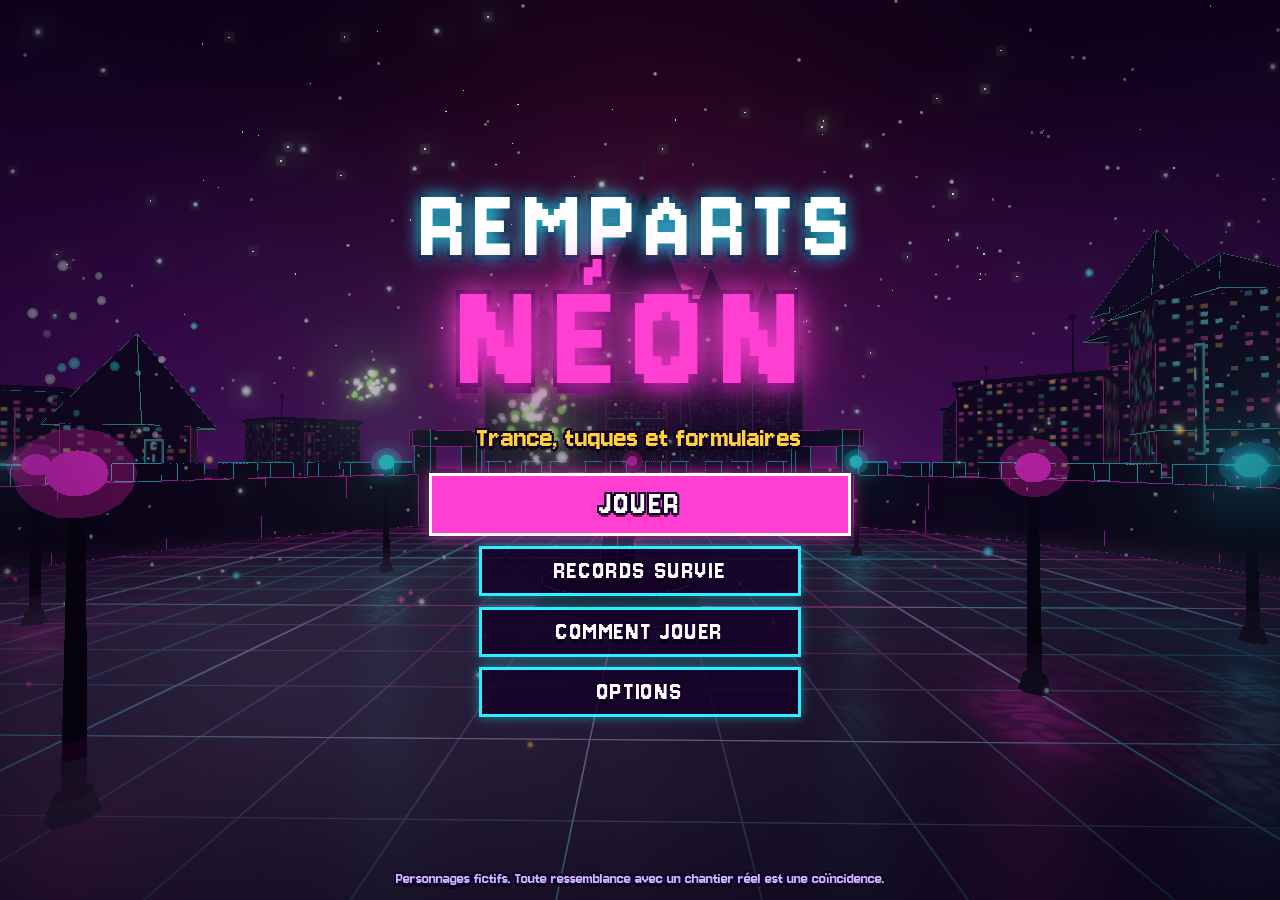
==== commit f0ec19a2: "Mobile : visée par glissement avec accélération, viser depuis FEU, gros boutons avec recharge, aide " ====
--- a/index.html
+++ b/index.html
@@ -74,6 +74,7 @@
     <label>Effets <select id="oQual"><option value="high">Élevés (bloom)</option><option value="low">Bas (téléphones)</option></select></label>
     <label>Secousses de l'écran <select id="oShake"><option value="1">Fortes</option><option value="0.5">Douces</option><option value="0">Aucune</option></select></label>
     <label>Chiffres de dégâts <input type="checkbox" id="oNums"></label>
+    <label>Vibrations (tactile) <input type="checkbox" id="oVib"></label>
     <label>Tir auto (tactile) <input type="checkbox" id="oAuto"></label>
   </div>
   <button class="btn" id="bBack3">◀ RETOUR</button>
@@ -111,9 +112,9 @@
 </section>
 
 <div id="touch" class="hidden">
-  <div id="tl"><div id="knob0"><div id="knob"></div></div></div>
+  <div id="tl"><div id="khint"></div><div id="knob0"><div id="knob"></div></div></div>
   <div id="tr"></div>
-  <button id="tFire" class="tb">FEU</button><button id="tAlt" class="tb">SPÉCIAL</button><button id="tDash" class="tb">ESQUIVE</button><button id="tPause" class="tb">⏸</button>
+  <div id="lookhint">GLISSE ICI POUR VISER</div><button id="tFire" class="tb">FEU</button><button id="tAlt" class="tb">SPÉCIAL</button><button id="tDash" class="tb">ESQUIVE</button><button id="tPause" class="tb">⏸</button>
 </div>
 <div id="rotate" class="hidden">Tourne ton téléphone à l'horizontale ↻</div>
 <div id="err" class="hidden"></div>
--- a/style.css
+++ b/style.css
@@ -101,15 +101,20 @@
 #shop ~ #radio, body.shopping #radio { }
 /* tactile */
 #touch { position: fixed; inset: 0; pointer-events: none; }
-#tl { position: absolute; left: 0; bottom: 0; width: 45%; height: 70%; pointer-events: auto; }
-#tr { position: absolute; right: 0; top: 0; width: 55%; height: 100%; pointer-events: auto; }
+#tl { position: absolute; left: 0; bottom: 0; width: 42%; height: 78%; pointer-events: auto; }
+#tr { position: absolute; right: 0; top: 0; width: 58%; height: 100%; pointer-events: auto; }
 #knob0 { position: absolute; width: 130px; height: 130px; margin: -65px 0 0 -65px; border: 3px solid rgba(43,240,255,.6); border-radius: 50%; display: none; }
 #knob { position: absolute; left: 40px; top: 40px; width: 50px; height: 50px; border-radius: 50%; background: rgba(255,63,210,.6); border: 3px solid #fff; }
 .tb { position: absolute; pointer-events: auto; font-family: inherit; color: #fff; background: rgba(20,0,40,.55); border: 3px solid var(--pink); border-radius: 50%; font-size: 20px; text-shadow: inherit; }
-#tFire { right: 4vw; bottom: 16vh; width: 110px; height: 110px; font-size: 26px; }
-#tAlt { right: calc(4vw + 120px); bottom: 7vh; width: 84px; height: 84px; border-color: var(--cyan); font-size: 17px; }
-#tDash { right: calc(4vw + 18px); bottom: calc(16vh + 120px); width: 76px; height: 76px; border-color: var(--gold); font-size: 17px; }
-#tPause { right: 50%; top: 1vh; width: 52px; height: 52px; transform: translateX(50%); top: auto; bottom: 1vh; }
+#tFire { right: 3vw; bottom: 13vh; width: 140px; height: 140px; font-size: 30px; border-width: 4px; }
+#tAlt { right: calc(3vw + 150px); bottom: 4vh; width: 104px; height: 104px; border-color: var(--cyan); font-size: 18px; }
+#tDash { right: calc(3vw + 160px); bottom: calc(4vh + 120px); width: 100px; height: 100px; border-color: var(--gold); font-size: 18px; }
+#tAlt, #tDash { background: conic-gradient(rgba(255,255,255,.22) calc(var(--cd, 1) * 360deg), rgba(20,0,40,.6) 0); }
+#tAlt.ready { box-shadow: 0 0 16px var(--cyan); } #tDash.ready { box-shadow: 0 0 16px var(--gold); }
+#tPause { right: 50%; top: 1vh; width: 56px; height: 56px; transform: translateX(50%); top: auto; bottom: 1vh; }
+#khint { position: absolute; left: 8vw; bottom: 12vh; width: 120px; height: 120px; border: 3px dashed rgba(43,240,255,.28); border-radius: 50%; pointer-events: none; }
+#lookhint { position: absolute; right: 26vw; top: 46vh; font-size: 16px; color: rgba(255,255,255,.35); pointer-events: none; animation: fadehint 6s forwards; }
+@keyframes fadehint { 0%, 70% { opacity: 1; } 100% { opacity: 0; } }
 .tb.on { background: rgba(255,63,210,.6); }
 body.touch #altbox { bottom: auto; top: calc(2vh + var(--u) * 5); }
 body.touch #radio { bottom: auto; top: calc(2vh + var(--u) * 4.5); width: min(40vw, 420px); font-size: calc(var(--u) * .95); }
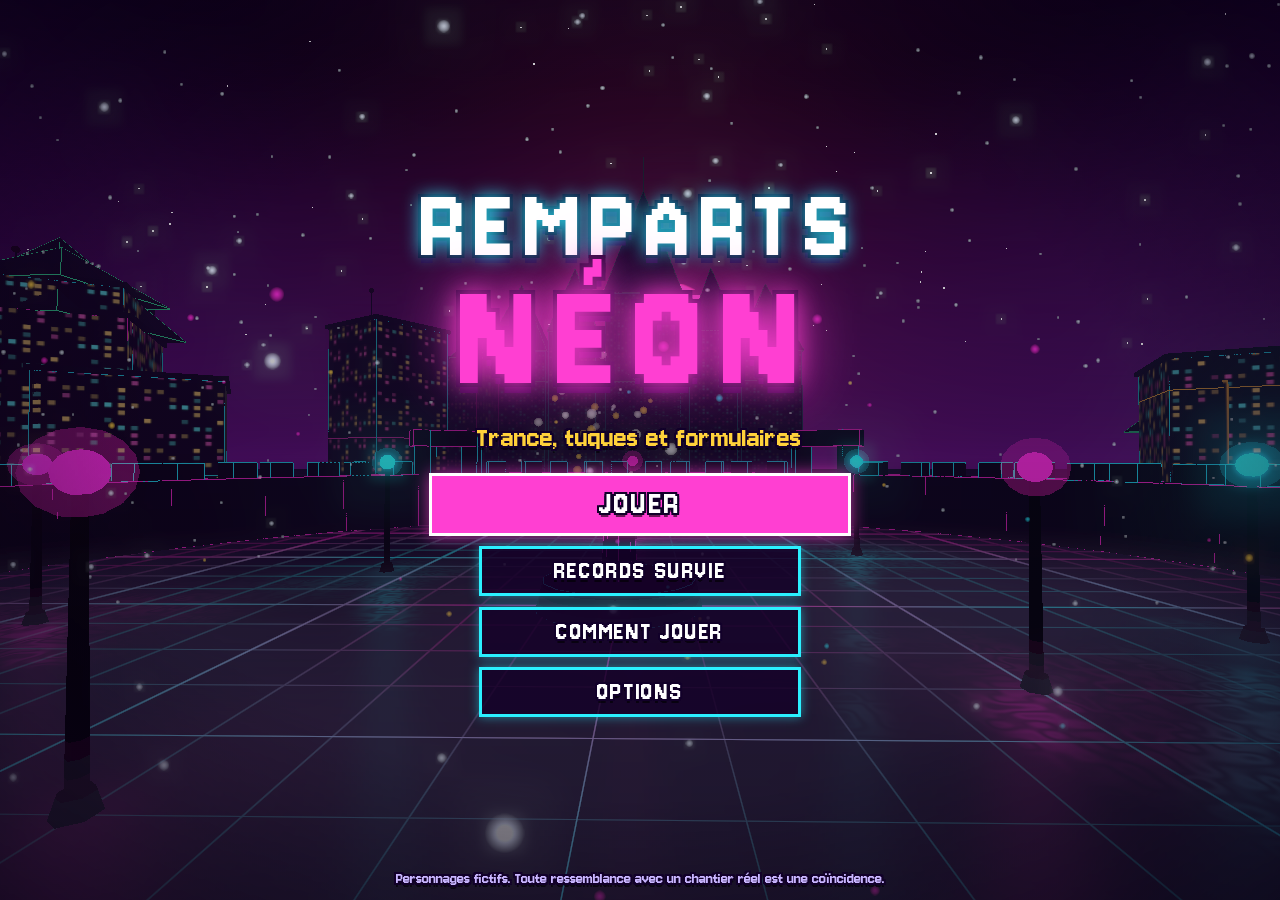
==== commit 6642b3a8: "Trame sonore : thème par quartier + titre, boutique et boss; supersaw stéréo avec chorus, sidechain," ====
--- a/index.html
+++ b/index.html
@@ -69,7 +69,9 @@
 <section id="opts" class="screen hidden">
   <h1>OPTIONS</h1>
   <div class="panel opts">
-    <label>Volume <input type="range" id="oVol" min="0" max="1" step="0.05"></label>
+    <label>Volume général <input type="range" id="oVol" min="0" max="1" step="0.05"></label>
+    <label>Musique <input type="range" id="oMVol" min="0" max="1" step="0.05"></label>
+    <label>Effets sonores <input type="range" id="oSVol" min="0" max="1" step="0.05"></label>
     <label>Sensibilité <input type="range" id="oSens" min="0.3" max="2.5" step="0.05"></label>
     <label>Effets <select id="oQual"><option value="high">Élevés (bloom)</option><option value="low">Bas (téléphones)</option></select></label>
     <label>Secousses de l'écran <select id="oShake"><option value="1">Fortes</option><option value="0.5">Douces</option><option value="0">Aucune</option></select></label>
--- a/style.css
+++ b/style.css
@@ -98,7 +98,9 @@
 .card:hover, .card:focus, .card.focus { outline: none; background: rgba(60,0,80,.95); box-shadow: 0 0 18px var(--c, var(--cyan)); }
 .card.bought { animation: bought .35s; } @keyframes bought { 0% { transform: scale(1.08); background: var(--c); } 100% { transform: scale(1); } }
 .shopfoot { display: flex; align-items: center; gap: 3vw; } #nextinfo { color: var(--gold); font-size: calc(var(--u) * 1.1); max-width: 40vw; }
-#shop ~ #radio, body.shopping #radio { }
+body.shopping #radio { width: min(30vw, 340px); font-size: calc(var(--u) * .9); }
+body.shopping .shopfoot { padding-left: min(24vw, 280px); gap: 2vw; } body.shopping #nextinfo { max-width: 30vw; }
+body.touch.shopping .shopfoot { padding-left: 0; }
 /* tactile */
 #touch { position: fixed; inset: 0; pointer-events: none; }
 #tl { position: absolute; left: 0; bottom: 0; width: 42%; height: 78%; pointer-events: auto; }
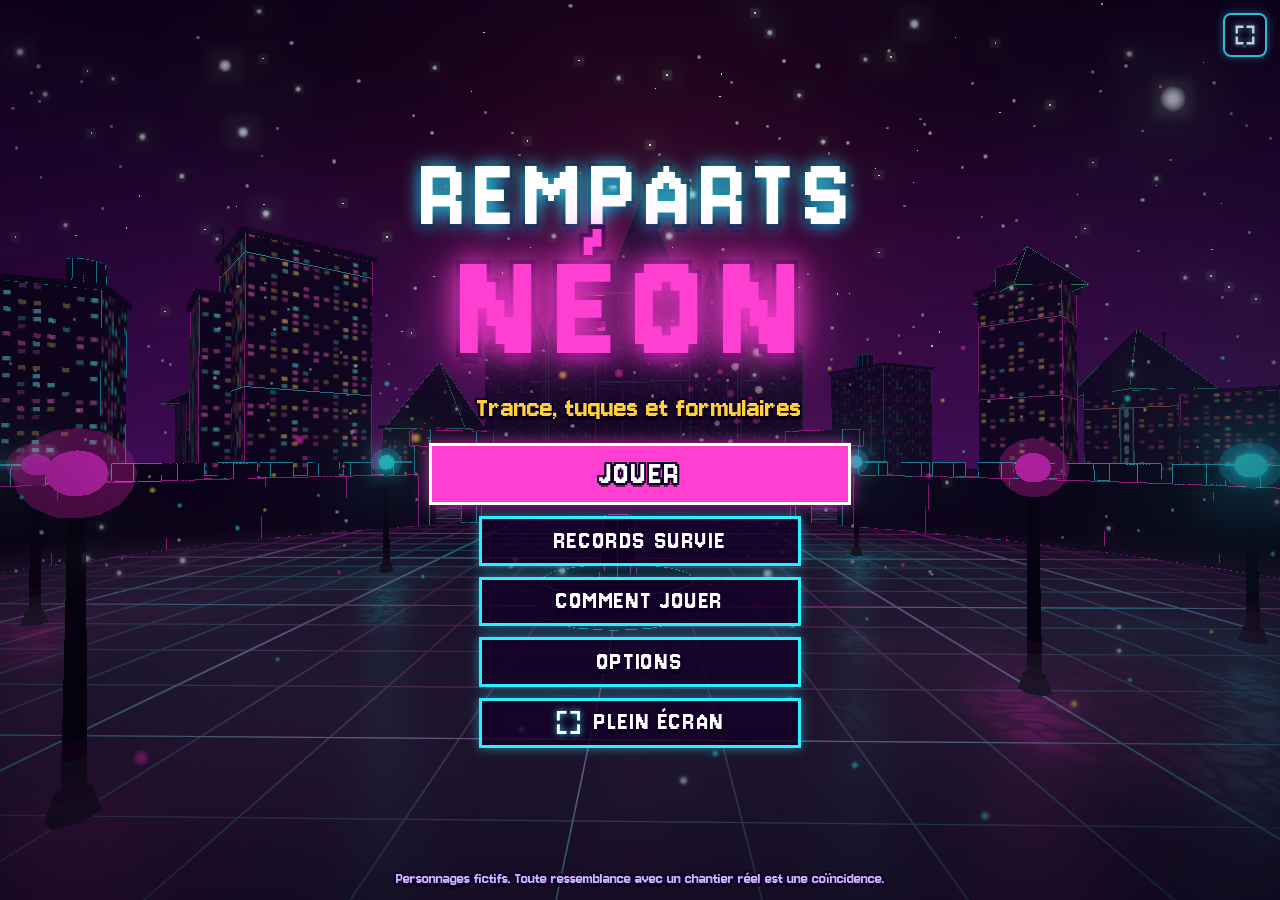
==== commit 81d9a564: "Mode plein écran : bouton ⛶ (coin, menu titre, pause), touche F, repli iPhone, zones sûres" ====
--- a/index.html
+++ b/index.html
@@ -5,6 +5,11 @@
 <meta name="viewport" content="width=device-width,initial-scale=1,maximum-scale=1,user-scalable=no,viewport-fit=cover">
 <title>Remparts Néon</title>
 <meta name="theme-color" content="#12002a">
+<meta name="apple-mobile-web-app-capable" content="yes">
+<meta name="mobile-web-app-capable" content="yes">
+<meta name="apple-mobile-web-app-status-bar-style" content="black-translucent">
+<meta name="apple-mobile-web-app-title" content="Remparts Néon">
+<link rel="apple-touch-icon" href="assets/icon192.png">
 <link rel="manifest" href="manifest.webmanifest">
 <link rel="icon" href="assets/icon192.png">
 <link rel="stylesheet" href="style.css">
@@ -36,6 +41,7 @@
     <button class="btn" id="bRecs">RECORDS SURVIE</button>
     <button class="btn" id="bHelp">COMMENT JOUER</button>
     <button class="btn" id="bOpts">OPTIONS</button>
+    <button class="btn fsbtn" id="bFull" data-fs><span class="fsico"></span><span class="fstxt">PLEIN ÉCRAN</span></button>
   </div>
   <div class="foot">Personnages fictifs. Toute ressemblance avec un chantier réel est une coïncidence.</div>
 </section>
@@ -61,7 +67,8 @@
       <tr><td>Attaque</td><td>Clic gauche</td><td>RT</td><td>Bouton FEU (ou tir auto)</td></tr>
       <tr><td>Spécial</td><td>Clic droit / E</td><td>LT</td><td>SPÉCIAL</td></tr>
       <tr><td>Esquive</td><td>Espace / Maj</td><td>A</td><td>ESQUIVE</td></tr>
-      <tr><td>Pause</td><td>Échap / P</td><td>Start</td><td>⏸</td></tr></table>
+      <tr><td>Pause</td><td>Échap / P</td><td>Start</td><td>⏸</td></tr>
+      <tr><td>Plein écran</td><td>F</td><td>–</td><td>Bouton ⛶ (coin)</td></tr></table>
   </div>
   <button class="btn" id="bBack2">◀ RETOUR</button>
 </section>
@@ -98,7 +105,7 @@
 
 <section id="pause" class="screen hidden">
   <h1>PAUSE</h1>
-  <div class="menu"><button class="btn big" id="bResume">CONTINUER</button><button class="btn" id="bPOpts">OPTIONS</button><button class="btn" id="bQuit">MENU PRINCIPAL</button></div>
+  <div class="menu"><button class="btn big" id="bResume">CONTINUER</button><button class="btn" id="bPOpts">OPTIONS</button><button class="btn fsbtn" id="bPFull" data-fs><span class="fsico"></span><span class="fstxt">PLEIN ÉCRAN</span></button><button class="btn" id="bQuit">MENU PRINCIPAL</button></div>
 </section>
 
 <section id="over" class="screen hidden">
@@ -118,6 +125,8 @@
   <div id="tr"></div>
   <div id="lookhint">GLISSE ICI POUR VISER</div><button id="tFire" class="tb">FEU</button><button id="tAlt" class="tb">SPÉCIAL</button><button id="tDash" class="tb">ESQUIVE</button><button id="tPause" class="tb">⏸</button>
 </div>
+<button id="fsCorner" class="fscorner" data-fs title="Plein écran (F)" aria-label="Plein écran (F)"><span class="fsico"></span></button>
+<div id="fshint"></div>
 <div id="rotate" class="hidden">Tourne ton téléphone à l'horizontale ↻</div>
 <div id="err" class="hidden"></div>
 <script type="module" src="js/main.js"></script>
--- a/style.css
+++ b/style.css
@@ -144,3 +144,29 @@
 #judge { position: absolute; left: 50%; bottom: 120%; transform: translateX(-50%) scale(.8); white-space: nowrap; font-size: calc(var(--u) * 1.2); opacity: 0; transition: opacity .1s, transform .1s; }
 #judge.on { opacity: 1; transform: translateX(-50%) scale(1); } #judge.gold { color: var(--gold); } #judge.pink { color: var(--pink); } #judge.cyan { color: var(--cyan); }
 #cards { grid-template-columns: repeat(5, minmax(0, 1fr)); }
+/* ---------- plein écran ---------- */
+/* zones sûres (encoche, barre d'accueil) : surtout utile en plein écran sur téléphone */
+#hud, #touch { top: env(safe-area-inset-top, 0px); right: env(safe-area-inset-right, 0px); bottom: env(safe-area-inset-bottom, 0px); left: env(safe-area-inset-left, 0px); }
+.screen { padding: env(safe-area-inset-top, 0px) env(safe-area-inset-right, 0px) env(safe-area-inset-bottom, 0px) env(safe-area-inset-left, 0px); }
+#radio { left: calc(2.2vh + env(safe-area-inset-left, 0px)); }
+#cross { position: fixed; } /* le viseur reste au centre exact de l'image 3D */
+.fsbtn { display: inline-flex; align-items: center; justify-content: center; gap: .45em; }
+.fsico { display: inline-flex; width: 1em; height: 1em; }
+.fsico svg { width: 100%; height: 100%; fill: none; stroke: currentColor; stroke-width: 2.6; stroke-linecap: square; filter: drop-shadow(0 0 3px var(--cyan)); }
+.fscorner { position: fixed; z-index: 40; top: calc(1.4vh + env(safe-area-inset-top, 0px)); right: calc(1.4vh + env(safe-area-inset-right, 0px)); width: 44px; height: 44px; padding: 9px; display: flex; align-items: center; justify-content: center;
+  color: #fff; background: rgba(20,0,40,.55); border: 2px solid var(--cyan); border-radius: 8px; box-shadow: 0 0 8px rgba(43,240,255,.45); cursor: pointer; opacity: .8; touch-action: manipulation; }
+.fscorner .fsico { width: 100%; height: 100%; }
+.fscorner:hover, .fscorner:focus-visible { opacity: 1; background: var(--pink); border-color: #fff; outline: none; }
+.fscorner.on { opacity: .55; }
+/* le bouton du coin prend la place en haut à droite : décaler l'argent et le pointage */
+#cashbox, #score { right: calc(2.2vh + 52px); }
+html.fs-none .fscorner, html.fs-none .fsbtn { display: none !important; }
+html.fs-none #cashbox, html.fs-none #score { right: 2.2vh; }
+#fshint { position: fixed; z-index: 45; left: 50%; top: calc(64px + env(safe-area-inset-top, 0px)); transform: translateX(-50%); width: min(90vw, 560px); padding: .5em .8em; background: rgba(14,0,30,.92); border: 2px solid var(--gold); color: #fff; font-size: 18px; text-align: center; opacity: 0; pointer-events: none; transition: opacity .3s; }
+#fshint.on { opacity: 1; }
+/* repli « pseudo plein écran » (iPhone Safari) : la page occupe tout l'écran visible */
+html.pseudo-fs, html.pseudo-fs body { position: fixed; inset: 0; width: 100vw; height: 100vh; width: 100dvw; height: 100dvh; overflow: hidden; overscroll-behavior: none; }
+html.pseudo-fs #app, html.pseudo-fs #app canvas { width: 100dvw; height: 100dvh; }
+html.pseudo-fs .foot { display: none; }
+/* écrans bas (téléphone à l'horizontale) : le menu titre est déjà plein, le bouton du coin suffit */
+@media (max-height: 520px) { #title #bFull { display: none; } }
